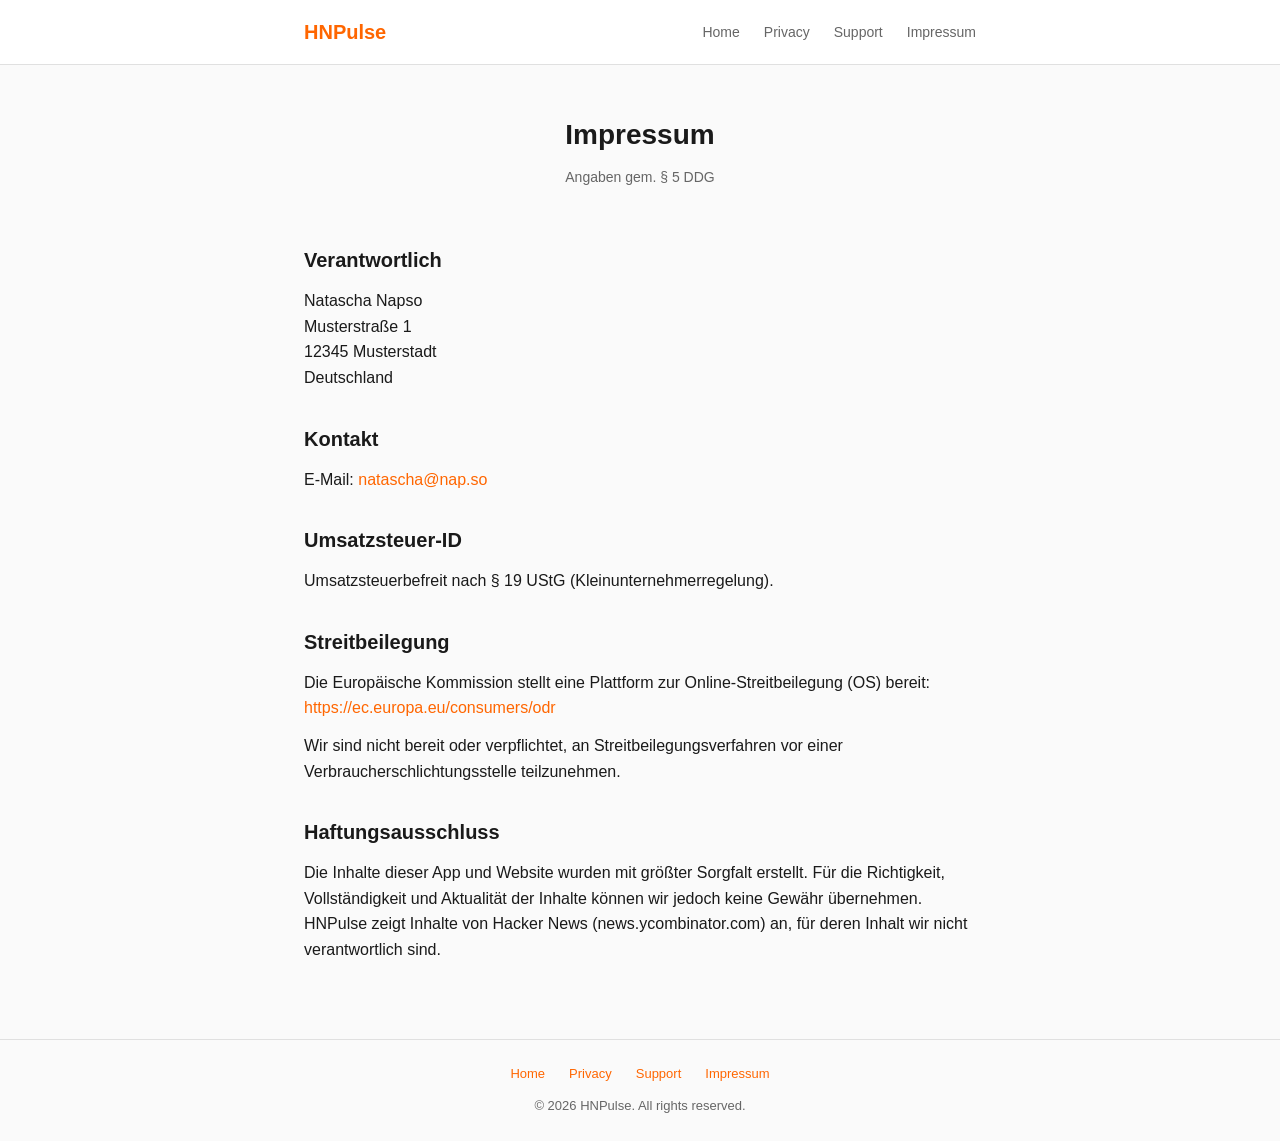
==== impressum.html @ eaab5f0e "feat: add Impressum page (DDG compliance for Germany) Co-Authored-By: Claude Opus 4.6 <noreply@anthr" ====
<!DOCTYPE html>
<html lang="de">
<head>
  <meta charset="UTF-8">
  <meta name="viewport" content="width=device-width, initial-scale=1.0">
  <title>Impressum — HNPulse</title>
  <link rel="stylesheet" href="style.css">
</head>
<body>
  <nav>
    <div class="container">
      <a href="index.html" class="logo">HNPulse</a>
      <div class="nav-links">
        <a href="index.html">Home</a>
        <a href="privacy.html">Privacy</a>
        <a href="support.html">Support</a>
        <a href="impressum.html">Impressum</a>
      </div>
    </div>
  </nav>

  <div class="container">
    <div class="page-header">
      <h1>Impressum</h1>
      <p class="updated">Angaben gem. &sect; 5 DDG</p>
    </div>

    <div class="content">
      <h2>Verantwortlich</h2>
      <p>
        Natascha Napso<br>
        <!-- TODO: Replace with actual Gewerbe address -->
        Musterstra&szlig;e 1<br>
        12345 Musterstadt<br>
        Deutschland
      </p>

      <h2>Kontakt</h2>
      <p>
        E-Mail: <a href="mailto:natascha@nap.so">natascha@nap.so</a>
      </p>

      <h2>Umsatzsteuer-ID</h2>
      <p>
        <!-- TODO: Add USt-IdNr if applicable, or remove this section if Kleinunternehmer §19 UStG -->
        Umsatzsteuerbefreit nach &sect; 19 UStG (Kleinunternehmerregelung).
      </p>

      <h2>Streitbeilegung</h2>
      <p>Die Europ&auml;ische Kommission stellt eine Plattform zur Online-Streitbeilegung (OS) bereit: <a href="https://ec.europa.eu/consumers/odr" target="_blank" rel="noopener">https://ec.europa.eu/consumers/odr</a></p>
      <p>Wir sind nicht bereit oder verpflichtet, an Streitbeilegungsverfahren vor einer Verbraucherschlichtungsstelle teilzunehmen.</p>

      <h2>Haftungsausschluss</h2>
      <p>Die Inhalte dieser App und Website wurden mit gr&ouml;&szlig;ter Sorgfalt erstellt. F&uuml;r die Richtigkeit, Vollst&auml;ndigkeit und Aktualit&auml;t der Inhalte k&ouml;nnen wir jedoch keine Gew&auml;hr &uuml;bernehmen. HNPulse zeigt Inhalte von Hacker News (news.ycombinator.com) an, f&uuml;r deren Inhalt wir nicht verantwortlich sind.</p>
    </div>
  </div>

  <footer>
    <div class="container">
      <div class="footer-links">
        <a href="index.html">Home</a>
        <a href="privacy.html">Privacy</a>
        <a href="support.html">Support</a>
        <a href="impressum.html">Impressum</a>
      </div>
      <p>&copy; 2026 HNPulse. All rights reserved.</p>
    </div>
  </footer>
</body>
</html>
---- style.css ----
* {
  margin: 0;
  padding: 0;
  box-sizing: border-box;
}

:root {
  --orange: #FF6600;
  --orange-dark: #E55C00;
  --bg: #FAFAFA;
  --card-bg: #FFFFFF;
  --text: #1A1A1A;
  --text-secondary: #666666;
  --border: #E0E0E0;
}

body {
  font-family: -apple-system, BlinkMacSystemFont, "Segoe UI", Roboto, Helvetica, Arial, sans-serif;
  color: var(--text);
  background: var(--bg);
  line-height: 1.6;
  -webkit-text-size-adjust: 100%;
}

a {
  color: var(--orange);
  text-decoration: none;
}

a:hover {
  text-decoration: underline;
}

.container {
  max-width: 720px;
  margin: 0 auto;
  padding: 0 24px;
}

/* Navigation */
nav {
  background: var(--card-bg);
  border-bottom: 1px solid var(--border);
  padding: 16px 0;
  position: sticky;
  top: 0;
  z-index: 10;
}

nav .container {
  display: flex;
  align-items: center;
  justify-content: space-between;
}

nav .logo {
  font-size: 20px;
  font-weight: 700;
  color: var(--orange);
  text-decoration: none;
}

nav .nav-links {
  display: flex;
  gap: 24px;
}

nav .nav-links a {
  color: var(--text-secondary);
  font-size: 14px;
  font-weight: 500;
}

nav .nav-links a:hover {
  color: var(--orange);
  text-decoration: none;
}

/* Hero */
.hero {
  text-align: center;
  padding: 64px 0 48px;
}

.hero .app-icon {
  width: 120px;
  height: 120px;
  border-radius: 24px;
  margin-bottom: 24px;
}

.hero h1 {
  font-size: 36px;
  font-weight: 700;
  margin-bottom: 12px;
}

.hero .tagline {
  font-size: 18px;
  color: var(--text-secondary);
  max-width: 480px;
  margin: 0 auto;
}

/* Features */
.features {
  padding: 48px 0;
}

.features h2 {
  font-size: 24px;
  font-weight: 700;
  margin-bottom: 24px;
  text-align: center;
}

.feature-grid {
  display: grid;
  grid-template-columns: 1fr 1fr;
  gap: 16px;
}

.feature-card {
  background: var(--card-bg);
  border: 1px solid var(--border);
  border-radius: 12px;
  padding: 20px;
}

.feature-card .icon {
  font-size: 28px;
  margin-bottom: 8px;
}

.feature-card h3 {
  font-size: 16px;
  font-weight: 600;
  margin-bottom: 4px;
}

.feature-card p {
  font-size: 14px;
  color: var(--text-secondary);
}

/* Download / CTA */
.cta {
  text-align: center;
  padding: 48px 0;
}

.cta .btn {
  display: inline-block;
  background: var(--orange);
  color: #FFFFFF;
  font-size: 16px;
  font-weight: 600;
  padding: 14px 32px;
  border-radius: 10px;
  text-decoration: none;
  transition: background 0.2s;
}

.cta .btn:hover {
  background: var(--orange-dark);
  text-decoration: none;
}

/* Page content (privacy, support) */
.page-header {
  padding: 48px 0 24px;
  text-align: center;
}

.page-header h1 {
  font-size: 28px;
  font-weight: 700;
}

.page-header .updated {
  font-size: 14px;
  color: var(--text-secondary);
  margin-top: 8px;
}

.content {
  padding: 0 0 64px;
}

.content h2 {
  font-size: 20px;
  font-weight: 600;
  margin: 32px 0 12px;
}

.content h3 {
  font-size: 17px;
  font-weight: 600;
  margin: 24px 0 8px;
}

.content p {
  margin-bottom: 12px;
}

.content ul {
  margin: 0 0 12px 24px;
}

.content li {
  margin-bottom: 6px;
}

.content .highlight {
  background: var(--card-bg);
  border-left: 4px solid var(--orange);
  padding: 16px 20px;
  border-radius: 0 8px 8px 0;
  margin: 16px 0;
}

/* FAQ */
.faq-item {
  background: var(--card-bg);
  border: 1px solid var(--border);
  border-radius: 12px;
  padding: 20px;
  margin-bottom: 12px;
}

.faq-item h3 {
  font-size: 16px;
  font-weight: 600;
  margin: 0 0 8px;
}

.faq-item p {
  font-size: 14px;
  color: var(--text-secondary);
  margin: 0;
}

/* Footer */
footer {
  border-top: 1px solid var(--border);
  padding: 24px 0;
  text-align: center;
  font-size: 13px;
  color: var(--text-secondary);
}

footer .footer-links {
  margin-bottom: 12px;
  display: flex;
  justify-content: center;
  gap: 24px;
}

/* Responsive */
@media (max-width: 600px) {
  .hero {
    padding: 40px 0 32px;
  }

  .hero h1 {
    font-size: 28px;
  }

  .hero .tagline {
    font-size: 16px;
  }

  .feature-grid {
    grid-template-columns: 1fr;
  }

  nav .nav-links {
    gap: 16px;
  }

  .page-header h1 {
    font-size: 24px;
  }
}
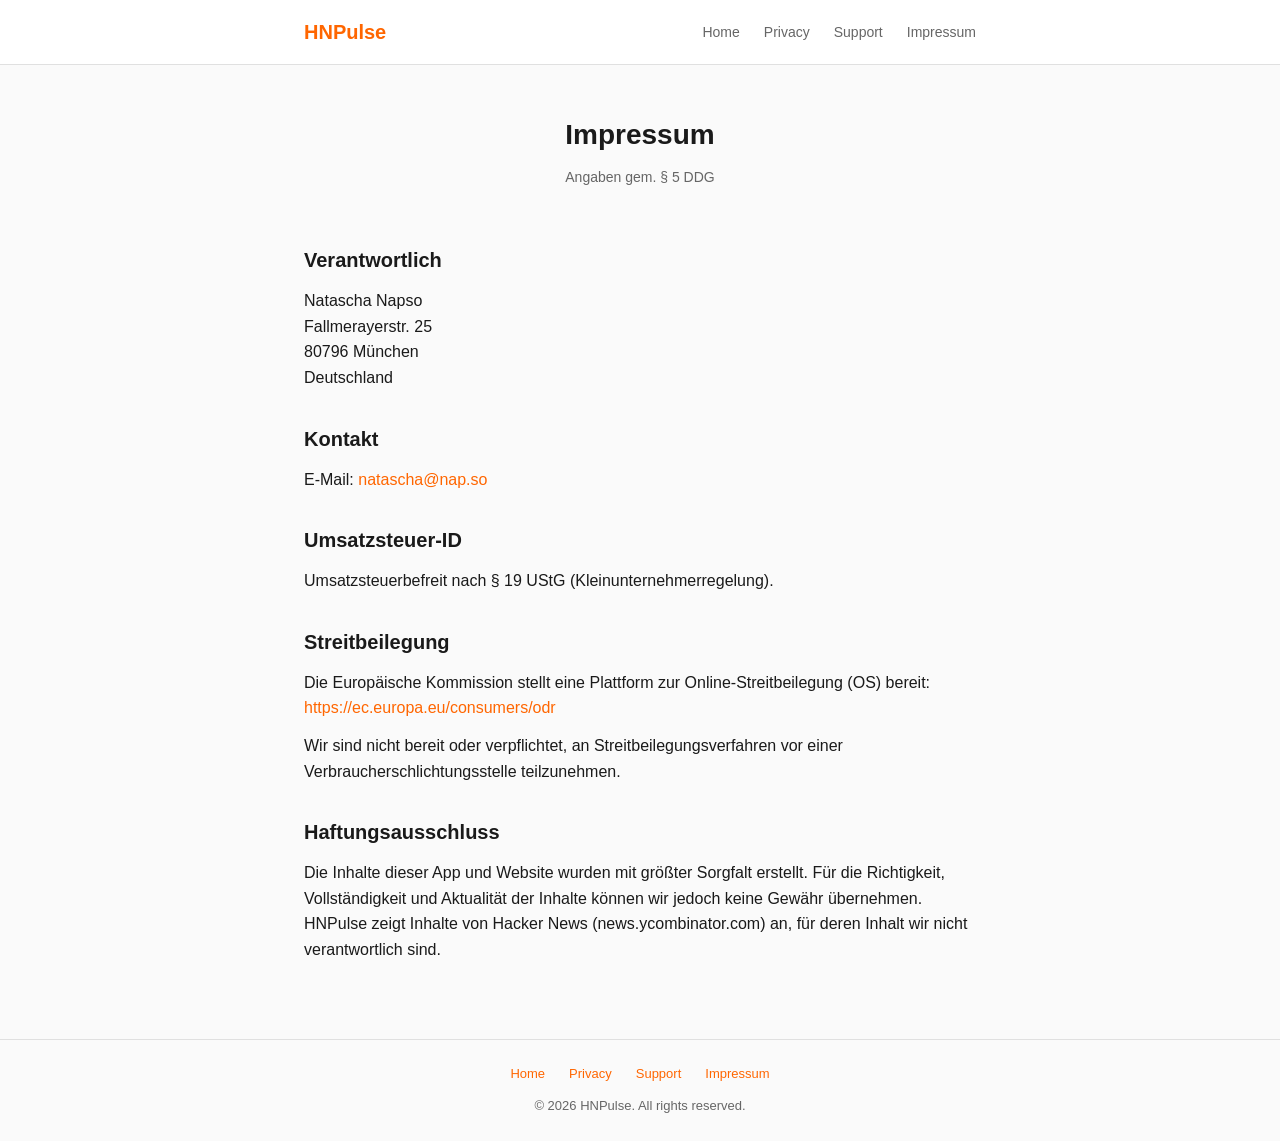
==== commit f56d5a65: "fix: add real address to Impressum Co-Authored-By: Claude Opus 4.6 <noreply@anthropic.com>" ====
--- a/impressum.html
+++ b/impressum.html
@@ -29,9 +29,8 @@
       <h2>Verantwortlich</h2>
       <p>
         Natascha Napso<br>
-        <!-- TODO: Replace with actual Gewerbe address -->
-        Musterstra&szlig;e 1<br>
-        12345 Musterstadt<br>
+        Fallmerayerstr. 25<br>
+        80796 M&uuml;nchen<br>
         Deutschland
       </p>
 
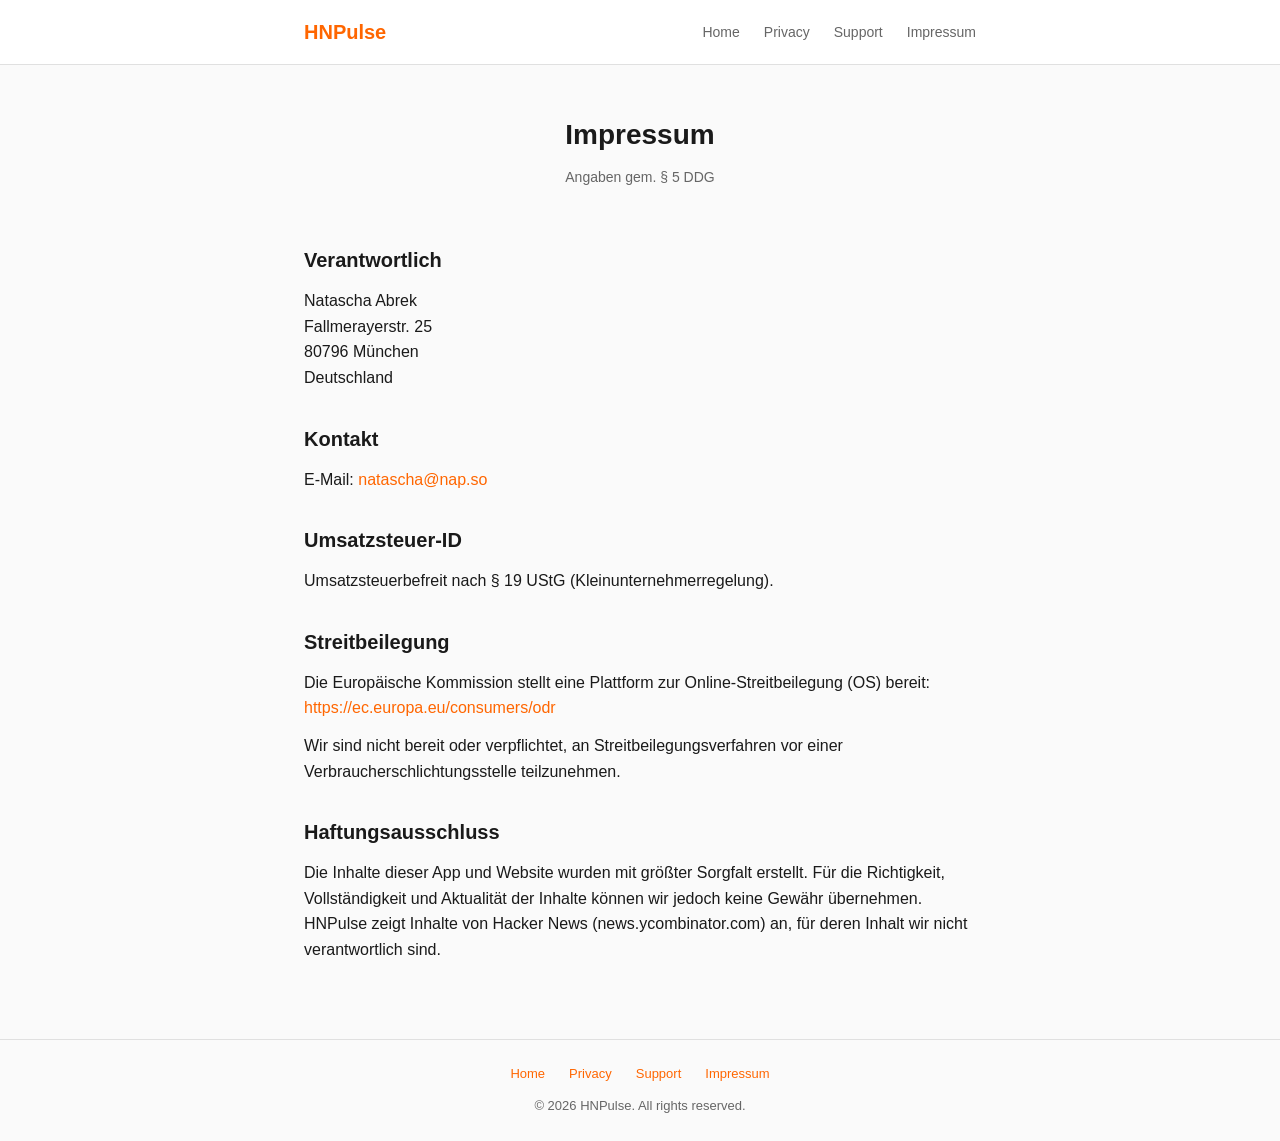
==== commit b0d3722c: "fix: correct name to Natascha Abrek Co-Authored-By: Claude Opus 4.6 <noreply@anthropic.com>" ====
--- a/impressum.html
+++ b/impressum.html
@@ -28,7 +28,7 @@
     <div class="content">
       <h2>Verantwortlich</h2>
       <p>
-        Natascha Napso<br>
+        Natascha Abrek<br>
         Fallmerayerstr. 25<br>
         80796 M&uuml;nchen<br>
         Deutschland
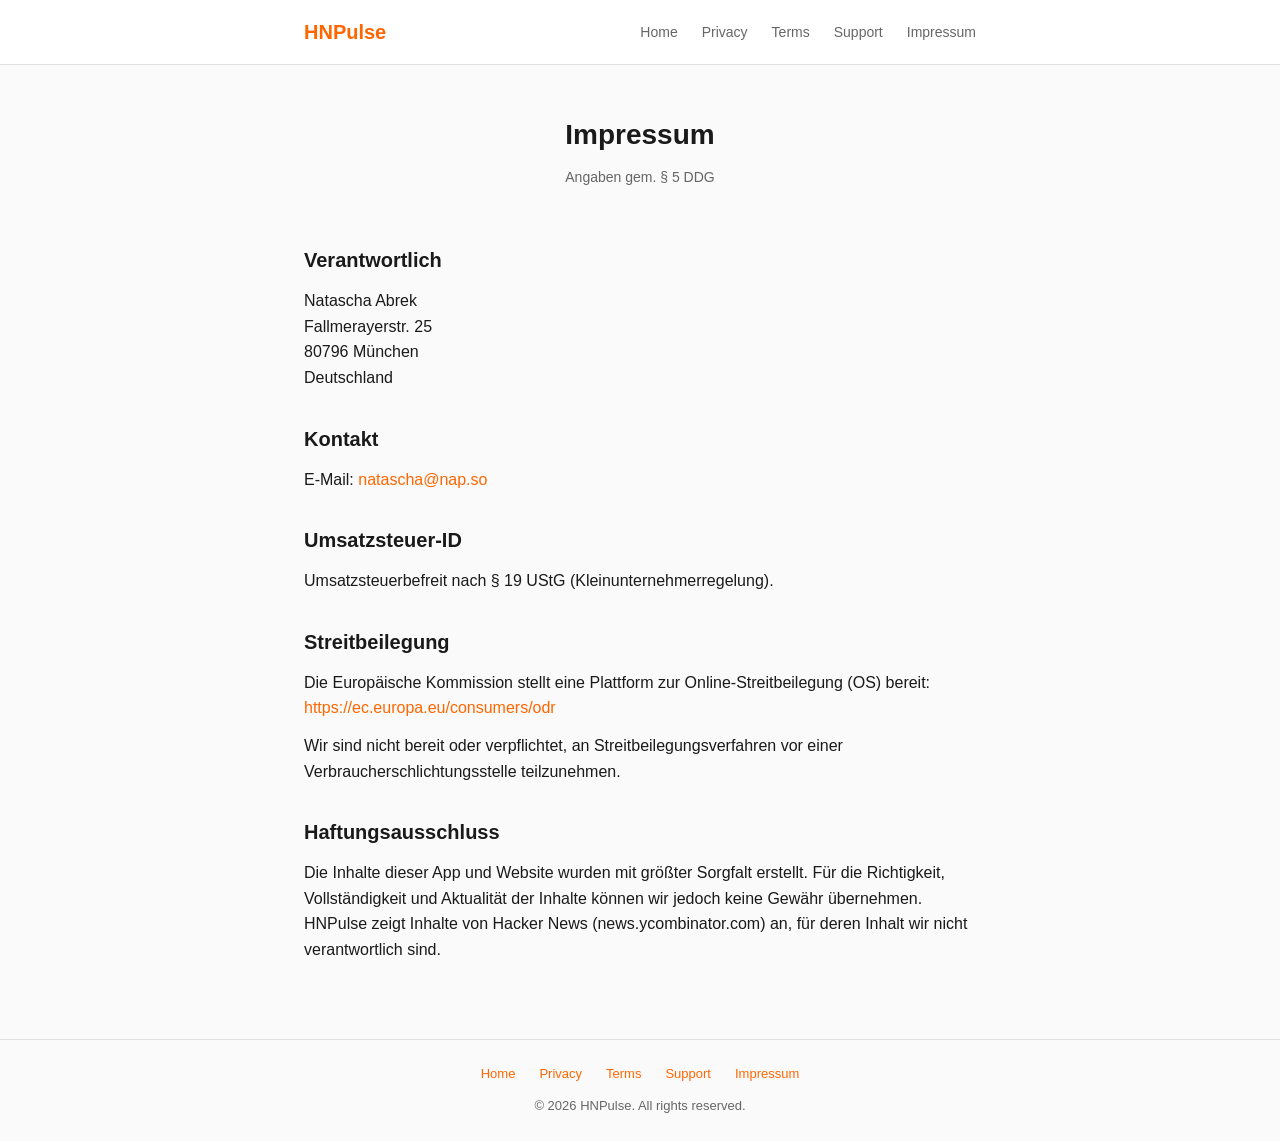
==== commit 8d738c69: "docs: add Terms of Use page and update nav across all pages Required by App Store Guideline 3.1.2 fo" ====
--- a/impressum.html
+++ b/impressum.html
@@ -13,6 +13,7 @@
       <div class="nav-links">
         <a href="index.html">Home</a>
         <a href="privacy.html">Privacy</a>
+        <a href="terms.html">Terms</a>
         <a href="support.html">Support</a>
         <a href="impressum.html">Impressum</a>
       </div>
@@ -59,6 +60,7 @@
       <div class="footer-links">
         <a href="index.html">Home</a>
         <a href="privacy.html">Privacy</a>
+        <a href="terms.html">Terms</a>
         <a href="support.html">Support</a>
         <a href="impressum.html">Impressum</a>
       </div>
--- a/style.css
+++ b/style.css
@@ -102,6 +102,66 @@
   margin: 0 auto;
 }
 
+/* Hero Feature (AI Insights) */
+.hero-feature {
+  background: var(--card-bg);
+  border: 1px solid var(--border);
+  border-radius: 16px;
+  padding: 32px;
+  text-align: center;
+  margin-bottom: 48px;
+}
+
+.hero-feature-label {
+  display: inline-block;
+  font-size: 12px;
+  font-weight: 600;
+  text-transform: uppercase;
+  letter-spacing: 0.05em;
+  color: var(--orange);
+  background: rgba(255, 102, 0, 0.08);
+  padding: 4px 12px;
+  border-radius: 100px;
+  margin-bottom: 16px;
+}
+
+.hero-feature h2 {
+  font-size: 24px;
+  font-weight: 700;
+  margin-bottom: 8px;
+}
+
+.hero-feature p {
+  font-size: 15px;
+  color: var(--text-secondary);
+  max-width: 480px;
+  margin: 0 auto 20px;
+}
+
+.insight-pills {
+  display: flex;
+  flex-wrap: wrap;
+  justify-content: center;
+  gap: 8px;
+  margin-bottom: 20px;
+}
+
+.pill {
+  font-size: 13px;
+  font-weight: 500;
+  color: var(--text);
+  background: var(--bg);
+  border: 1px solid var(--border);
+  padding: 6px 14px;
+  border-radius: 100px;
+}
+
+.hero-feature-note {
+  font-size: 13px !important;
+  color: var(--text-secondary);
+  margin-bottom: 0 !important;
+}
+
 /* Features */
 .features {
   padding: 48px 0;
